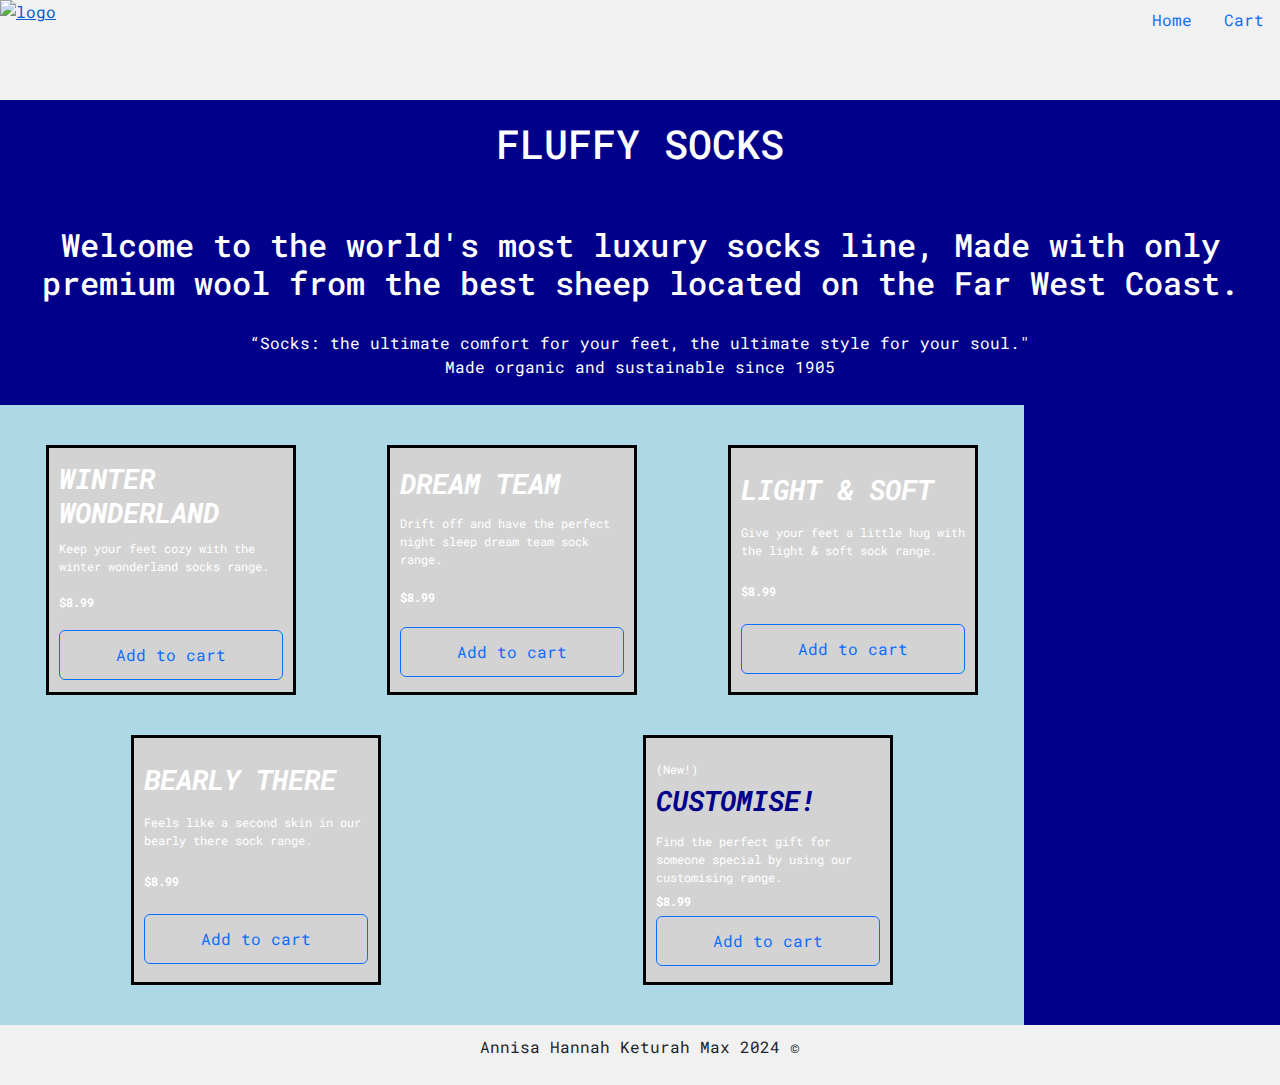
==== index.html @ d7d7be9c "Merge branch 'main' into media-query" ====
<!DOCTYPE html>
<html lang="en">

<head>
    <meta charset="UTF-8">
    <meta name="viewport" content="width=device-width, initial-scale=1.0">
    <title>HTML/CSS Project</title>
    <script src="https://cdn.tailwindcss.com"></script>
    <link rel="stylesheet" href="./resources/style.css">
    <link href="https://fonts.googleapis.com/css2?family=Roboto+Mono:ital,wght@0,100..700;1,100..700&display=swap"
        rel="stylesheet">
    <link href="https://cdn.jsdelivr.net/npm/bootstrap@5.3.3/dist/css/bootstrap.min.css" rel="stylesheet"
        integrity="sha384-QWTKZyjpPEjISv5WaRU9OFeRpok6YctnYmDr5pNlyT2bRjXh0JMhjY6hW+ALEwIH" crossorigin="anonymous">
</head>

<body>
    <header class="header-outer">
        <a href="./index.html" class="logo-box">
            <img class="logo" src="./resources/logo.png" alt="logo">
        </a>
        <nav class="nav-box">
            <ul class="nav justify-content-end">
                <li class="nav-item">
                    <a class="nav-link" href="#">Home</a>
                </li>
                <li class="nav-item">
                    <a class="nav-link" href="./cart.html">Cart</a>
                </li>
                </li>
            </ul>
        </nav>
    </header>
    <main class="min-h-[90vh]">
        <div class="heading-box">   
            <h1> FLUFFY SOCKS </h1> 
            <div class="sub-heading-box flex justify-center items-center">
                <h2>Welcome to the world's most luxury socks line, Made with only premium wool from the best sheep located on the Far West Coast.  </h2>
                <p> “Socks: the ultimate comfort for your feet, the ultimate style for your soul." <br> Made organic and sustainable since 1905 </p>
                </div
        </div>
        <div class="flex justify-center items-center  h-full mt-12"> 
            <section class="item-container w-full min-h-full md:w-3/4">  
            <div class="item item-1">
                <img>
                <h3><em><strong>WINTER WONDERLAND</strong></em></h3>
                <p class="description">Keep your feet cozy with the winter wonderland socks range.</p>
                <p class="price"><strong>$8.99</strong></p>
                <button type="button" class="btn btn-outline-primary">Add to cart</button>
            </div>
            <div class="item item-2">
                <img>
                <h3><em><strong>DREAM TEAM</strong></em></h3>
                <p class="description">Drift off and have the perfect night sleep dream team sock range.</p>
                <p class="price"><strong>$8.99</strong></p>
                <button type="button" class="btn btn-outline-primary">Add to cart</button>
            </div>
            <div class="item item-3">
                <img>
                <h3><em><strong>LIGHT & SOFT</strong></em></h3>
                <p class="description">Give your feet a little hug with the light & soft sock range.</p>
                <p class="price"><strong>$8.99</strong></p>
                <button type="button" class="btn btn-outline-primary">Add to cart</button>
            </div>
            <div class="item item-4">
                <img>
                <h3><em><strong>BEARLY THERE</strong></em></h3>
                <p class="description">Feels like a second skin in our bearly there sock range.</p>
                <p class="price"><strong>$8.99</strong></p>
                <button type="button" class="btn btn-outline-primary">Add to cart</button>
            </div>
            <div class="item item-5">
                <img>
                <p>(New!)</p>
                <h3><em><strong>CUSTOMISE!</strong></em></h3>
                <p class="description">Find the perfect gift for someone special by using our customising range.</p>
                <p class="price"><strong>$8.99</strong></p>
                <button type="button" class="btn btn-outline-primary">Add to cart</button>
            </div>
        
        </section>
        </div>  
    </main>
    <footer>
        <div class="footer-box">
            <p> Annisa Hannah Keturah Max 2024 © </p>
        </div>
    </footer>
</body>

</html>
---- resources/style.css ----
* {
    margin: 0;
    padding: 0;
    font-family: "Roboto Mono", monospace;
    box-sizing: border-box;
}


body {
   background: linear-gradient(to bottom, #5356FF, #378CE7, #67C6E3, #DFF5FF);
   font-size: 16px;
}

header {
    display: inline-flex;
    width: 100%;
    flex-wrap: nowrap;
    position: sticky;

}

.logo-box {
    width: 20%;
    display: flex;
    justify-content: flex-start;
    align-items: center;
    background-color: #f1f1f1;
}

.logo-box img {
    width: 100px;
    height: 100px;
}

.nav-box {
    width: 80%;
    display: inline-flex;
    justify-content: flex-end;
    background-color: #f1f1f1;
}
ul li a {
    list-style: inline-block;
    display: inline-flex;
    padding: 10px;=
    text-decoration: none;
    color: black;
}

/* MAIN CONTAINER WITH RELATIVE POSITIONING FOR ABSOLUTE FOOTER */ 
.main-container {
    position: relative;
    min-height: 100vh; /* ENSURES THE CONTAINER IS AT LEAST THE HEIGHT OF THE VIEWPORT */ 
}

    .logo-box {

}

nav {

}

h1 {
    padding: 20px;
    font-weight: bold;
}

h2 {
    padding: 20px;
    font-weight: bold;

}

main {
    display: flex;
    flex-wrap: wrap;
    justify-content: space-around;
    align-items: center;
    align-content: flex-start;
}

.heading-box {
    width: 100%;
    height: auto;
    background-color: darkblue;
    color: white;
    display: flex;
    flex-direction: column;
    justify-content: center;
    align-items: center;

}

.sub-heading-box {
    width: 100%;
    display: flex;
    align-content: center;
    flex-wrap: wrap;
    justify-content: center;
    align-items: center;
    padding: 10px;
    text-align: center;

}

.item-container {
    height: auto;
    width: 80%;
    background-color: lightblue;
    display: flex;
    flex-wrap: wrap;
    justify-content: space-around;
    align-items: center;
    align-content: flex-start;
    padding-top: 20px;
    padding-bottom: 20px;

}

.item {
    width: 250px;
    height: 250px;
    margin: 20px;
    padding: 10px;
    border: 3px solid black;
    background-color: lightgray;
    display: flex;
    flex-direction: column;
    justify-content: space-evenly;
}

.item p {
    text-align: left;
    font-size: 0.75em;
}

button {
    margin: 5px;
    width: 100%;
    height: 50px;
    background-color: lightblue;
    border: 3px solid black;
    color: black;
    font-size: 1em;
    cursor: pointer;
    transition: transform 200ms ease-in-out;
}

.item-5 h3 {
    color: darkblue;
}
.item-5 p {
    padding: 0;
    margin: 0;
}

button:hover {
    transform: scale(1.05);
    background-color: darkblue;
    color: white;
}

footer {
    bottom: 0; /* PLACE AT THE BOTTOM OF THE PARENT CONTAINER */
    width: 100%; /* ENSURE IT SPANS THE FULL WIDTH OF THE CONTAINER */
    text-align: center;
    background-color: #f1f1f1;
    padding: 10px; /* PADDING FOR SOME SPACING */
}


footer-box {
    display: inline-block;
}


.cart-page {
    width: 80px auto;
}

table {
    width: 100%;
    border-collapse: collapse;
}

.cart-info {
    display: flex;
    flex-wrap: wrap;

}

.cart-info img {
    width: 50px;
    height: 50px;
    object-fit: cover;
    margin-right: 10px;
}

th {
    text-align: left;
    padding: 5px;
    color: white;
    background-color: #007bff;
    font-weight: normal;
}


/* Add responsive design rules here */

/* For screens that are 768px wide or less (tablets and below) */
@media only screen and (max-width: 768px) {
    .nav-box {
        /* Change the navigation layout for smaller screens */
        flex-direction: column;
        justify-content: flex-start;
        align-items: flex-start;
    }

    .nav-item {
        /* Make the navigation items stack vertically */
        margin-bottom: 10px;
    }

    .item-container {
        /* Adjust the item container width for smaller screens */
        width: 90%;
    }

    .item {
        /* Adjust the item width for smaller screens */
        width: 150px;
    }
}

/* For screens that are 1024px wide or less (small laptops and below) */
@media only screen and (max-width: 1024px) {
    .heading-box {
        /* Adjust heading-box styling for smaller screens */
        padding: 10px;
    }

    .sub-heading-box {
        /* Adjust sub-heading-box styling for smaller screens */
        flex-direction: column;
        align-items: flex-start;
        text-align: left;
    }
}
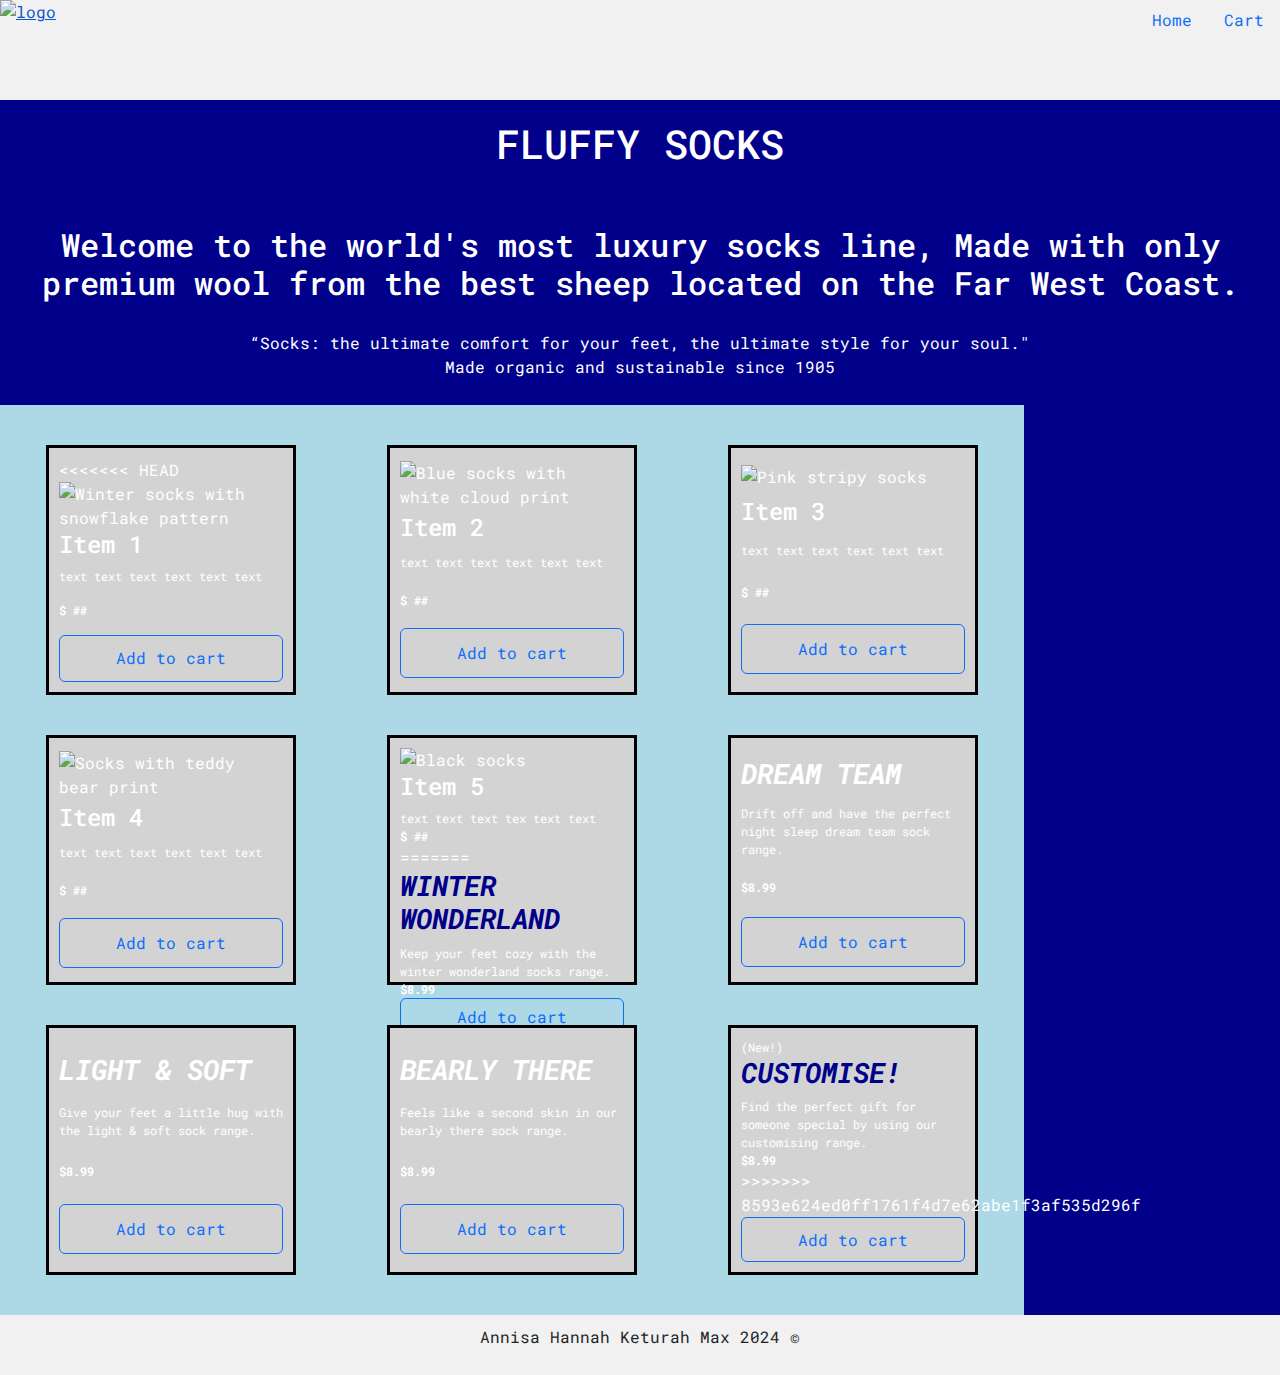
==== commit d834e6e0: "Merge branch 'main' into main" ====
--- a/index.html
+++ b/index.html
@@ -41,6 +41,40 @@
         <div class="flex justify-center items-center  h-full mt-12"> 
             <section class="item-container w-full min-h-full md:w-3/4">  
             <div class="item item-1">
+<<<<<<< HEAD
+                <img src="./resources/JAK487__96171.jpeg" alt="Winter socks with snowflake pattern">
+                <h4>Item 1</h4>
+                <p class="description">text text text text text text</p>
+                <p><strong>$ ##</strong></p>
+                <button type="button" class="btn btn-outline-primary">Add to cart</button>
+            </div>
+            <div class="item item-2">
+                <img src="./resources/image_7963c065-3cbb-45b2-accc-46bfe3590180.jpeg" alt="Blue socks with white cloud print">
+                <h4>Item 2</h4>
+                <p class="description">text text text text text text</p>
+                <p><strong>$ ##</strong></p>
+                <button type="button" class="btn btn-outline-primary">Add to cart</button>
+            </div>
+            <div class="item item-3">
+                <img src="./resources/stripe-pink.jpeg" alt="Pink stripy socks">
+                <h4>Item 3</h4>
+                <p class="description">text text text text text text</p>
+                <p><strong>$ ##</strong></p>
+                <button type="button" class="btn btn-outline-primary">Add to cart</button>
+            </div>
+            <div class="item item-4">
+                <img src="./resources/il_1080xN.3250831645_nwgo.jpg" alt="Socks with teddy bear print">
+                <h4>Item 4</h4>
+                <p class="description">text text text text text text</p>
+                <p><strong>$ ##</strong></p>
+                <button type="button" class="btn btn-outline-primary">Add to cart</button>
+            </div>
+            <div class="item item-5">
+                <img src="./resources/il_570xN.3090444204_brpc.jpeg" alt="Black socks">
+                <h4>Item 5</h4>
+                <p class="description">text text text tex text text</p>
+                <p><strong>$ ##</strong></p>
+=======
                 <img>
                 <h3><em><strong>WINTER WONDERLAND</strong></em></h3>
                 <p class="description">Keep your feet cozy with the winter wonderland socks range.</p>
@@ -74,6 +108,7 @@
                 <h3><em><strong>CUSTOMISE!</strong></em></h3>
                 <p class="description">Find the perfect gift for someone special by using our customising range.</p>
                 <p class="price"><strong>$8.99</strong></p>
+>>>>>>> 8593e624ed0ff1761f4d7e62abe1f3af535d296f
                 <button type="button" class="btn btn-outline-primary">Add to cart</button>
             </div>
         
--- a/resources/style.css
+++ b/resources/style.css
@@ -38,27 +38,25 @@
     justify-content: flex-end;
     background-color: #f1f1f1;
 }
+
 ul li a {
     list-style: inline-block;
     display: inline-flex;
-    padding: 10px;=
-    text-decoration: none;
+    padding: 10px;
+    =text-decoration: none;
     color: black;
 }
 
-/* MAIN CONTAINER WITH RELATIVE POSITIONING FOR ABSOLUTE FOOTER */ 
+/* MAIN CONTAINER WITH RELATIVE POSITIONING FOR ABSOLUTE FOOTER */
 .main-container {
     position: relative;
-    min-height: 100vh; /* ENSURES THE CONTAINER IS AT LEAST THE HEIGHT OF THE VIEWPORT */ 
-}
-
-    .logo-box {
-
-}
-
-nav {
-
-}
+    min-height: 100vh;
+    /* ENSURES THE CONTAINER IS AT LEAST THE HEIGHT OF THE VIEWPORT */
+}
+
+.logo-box {}
+
+nav {}
 
 h1 {
     padding: 20px;
@@ -161,11 +159,14 @@
 }
 
 footer {
-    bottom: 0; /* PLACE AT THE BOTTOM OF THE PARENT CONTAINER */
-    width: 100%; /* ENSURE IT SPANS THE FULL WIDTH OF THE CONTAINER */
+    bottom: 0;
+    /* PLACE AT THE BOTTOM OF THE PARENT CONTAINER */
+    width: 100%;
+    /* ENSURE IT SPANS THE FULL WIDTH OF THE CONTAINER */
     text-align: center;
     background-color: #f1f1f1;
-    padding: 10px; /* PADDING FOR SOME SPACING */
+    padding: 10px;
+    /* PADDING FOR SOME SPACING */
 }
 
 
@@ -204,6 +205,11 @@
     font-weight: normal;
 }
 
+
+@media (max-width: 768px) {
+    .item-container {
+        flex-direction: column;
+        align-items: center;
 
 /* Add responsive design rules here */
 
@@ -223,10 +229,23 @@
 
     .item-container {
         /* Adjust the item container width for smaller screens */
-        width: 90%;
     }
 
     .item {
+        width: 80%;
+        margin: 10px auto;
+        padding: 10px;
+    }
+
+    header {
+        padding: 5px;
+    }
+
+    footer {
+        padding: 5px;
+    }
+}
+
         /* Adjust the item width for smaller screens */
         width: 150px;
     }
@@ -246,5 +265,3 @@
         text-align: left;
     }
 }
-
-
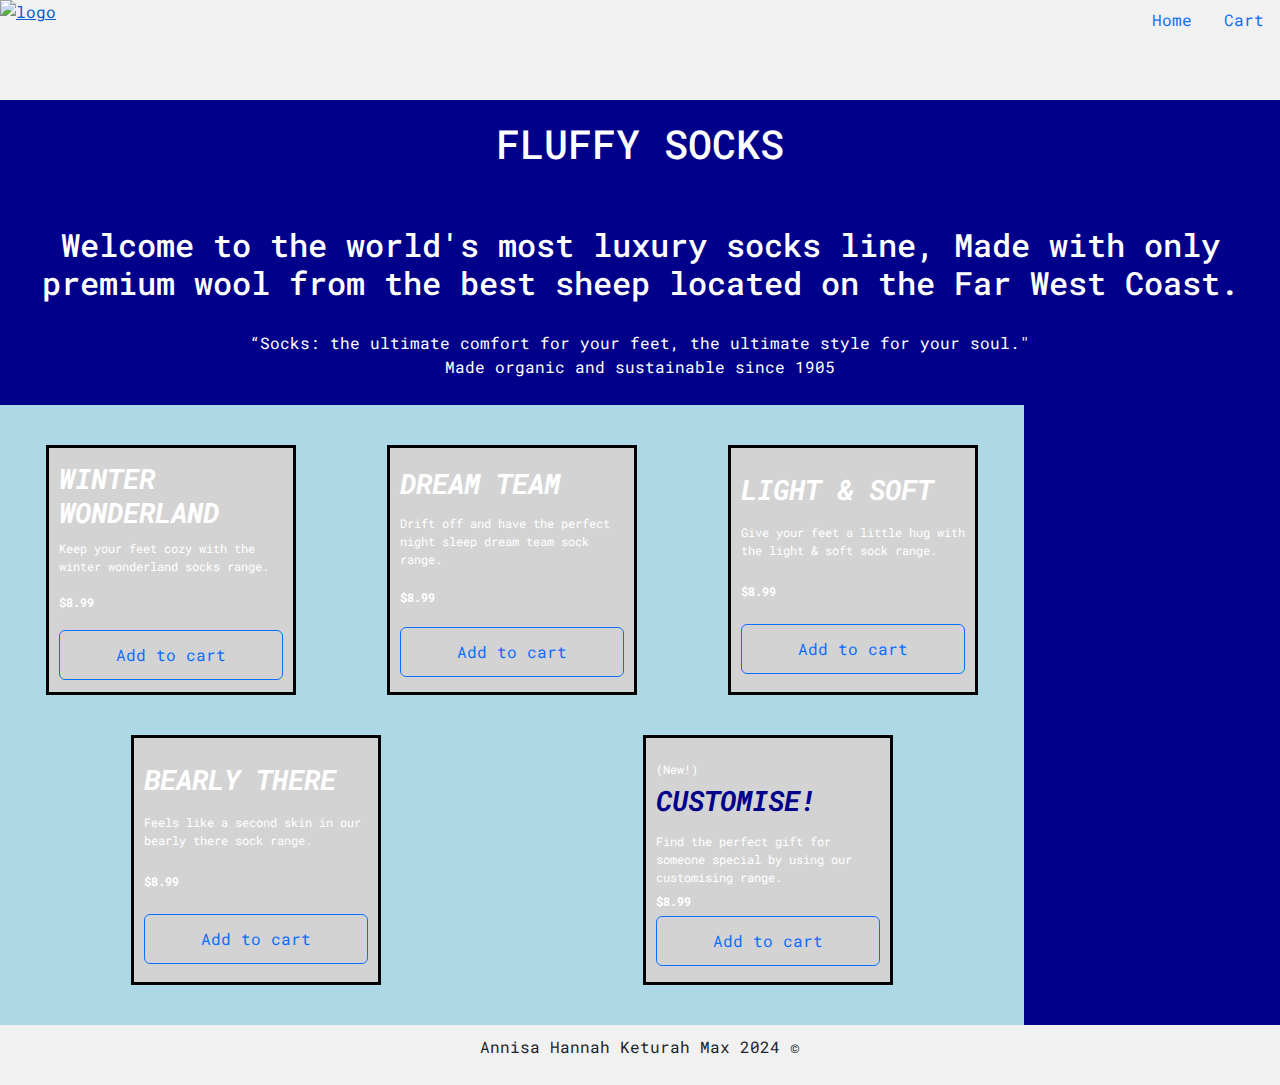
==== commit 7f2de105: "Revert "Added images"" ====
--- a/index.html
+++ b/index.html
@@ -41,40 +41,6 @@
         <div class="flex justify-center items-center  h-full mt-12"> 
             <section class="item-container w-full min-h-full md:w-3/4">  
             <div class="item item-1">
-<<<<<<< HEAD
-                <img src="./resources/JAK487__96171.jpeg" alt="Winter socks with snowflake pattern">
-                <h4>Item 1</h4>
-                <p class="description">text text text text text text</p>
-                <p><strong>$ ##</strong></p>
-                <button type="button" class="btn btn-outline-primary">Add to cart</button>
-            </div>
-            <div class="item item-2">
-                <img src="./resources/image_7963c065-3cbb-45b2-accc-46bfe3590180.jpeg" alt="Blue socks with white cloud print">
-                <h4>Item 2</h4>
-                <p class="description">text text text text text text</p>
-                <p><strong>$ ##</strong></p>
-                <button type="button" class="btn btn-outline-primary">Add to cart</button>
-            </div>
-            <div class="item item-3">
-                <img src="./resources/stripe-pink.jpeg" alt="Pink stripy socks">
-                <h4>Item 3</h4>
-                <p class="description">text text text text text text</p>
-                <p><strong>$ ##</strong></p>
-                <button type="button" class="btn btn-outline-primary">Add to cart</button>
-            </div>
-            <div class="item item-4">
-                <img src="./resources/il_1080xN.3250831645_nwgo.jpg" alt="Socks with teddy bear print">
-                <h4>Item 4</h4>
-                <p class="description">text text text text text text</p>
-                <p><strong>$ ##</strong></p>
-                <button type="button" class="btn btn-outline-primary">Add to cart</button>
-            </div>
-            <div class="item item-5">
-                <img src="./resources/il_570xN.3090444204_brpc.jpeg" alt="Black socks">
-                <h4>Item 5</h4>
-                <p class="description">text text text tex text text</p>
-                <p><strong>$ ##</strong></p>
-=======
                 <img>
                 <h3><em><strong>WINTER WONDERLAND</strong></em></h3>
                 <p class="description">Keep your feet cozy with the winter wonderland socks range.</p>
@@ -108,7 +74,6 @@
                 <h3><em><strong>CUSTOMISE!</strong></em></h3>
                 <p class="description">Find the perfect gift for someone special by using our customising range.</p>
                 <p class="price"><strong>$8.99</strong></p>
->>>>>>> 8593e624ed0ff1761f4d7e62abe1f3af535d296f
                 <button type="button" class="btn btn-outline-primary">Add to cart</button>
             </div>
         
--- a/resources/style.css
+++ b/resources/style.css
@@ -38,25 +38,27 @@
     justify-content: flex-end;
     background-color: #f1f1f1;
 }
-
 ul li a {
     list-style: inline-block;
     display: inline-flex;
-    padding: 10px;
-    =text-decoration: none;
+    padding: 10px;=
+    text-decoration: none;
     color: black;
 }
 
-/* MAIN CONTAINER WITH RELATIVE POSITIONING FOR ABSOLUTE FOOTER */
+/* MAIN CONTAINER WITH RELATIVE POSITIONING FOR ABSOLUTE FOOTER */ 
 .main-container {
     position: relative;
-    min-height: 100vh;
-    /* ENSURES THE CONTAINER IS AT LEAST THE HEIGHT OF THE VIEWPORT */
-}
-
-.logo-box {}
-
-nav {}
+    min-height: 100vh; /* ENSURES THE CONTAINER IS AT LEAST THE HEIGHT OF THE VIEWPORT */ 
+}
+
+    .logo-box {
+
+}
+
+nav {
+
+}
 
 h1 {
     padding: 20px;
@@ -159,14 +161,11 @@
 }
 
 footer {
-    bottom: 0;
-    /* PLACE AT THE BOTTOM OF THE PARENT CONTAINER */
-    width: 100%;
-    /* ENSURE IT SPANS THE FULL WIDTH OF THE CONTAINER */
+    bottom: 0; /* PLACE AT THE BOTTOM OF THE PARENT CONTAINER */
+    width: 100%; /* ENSURE IT SPANS THE FULL WIDTH OF THE CONTAINER */
     text-align: center;
     background-color: #f1f1f1;
-    padding: 10px;
-    /* PADDING FOR SOME SPACING */
+    padding: 10px; /* PADDING FOR SOME SPACING */
 }
 
 
@@ -205,11 +204,6 @@
     font-weight: normal;
 }
 
-
-@media (max-width: 768px) {
-    .item-container {
-        flex-direction: column;
-        align-items: center;
 
 /* Add responsive design rules here */
 
@@ -229,23 +223,10 @@
 
     .item-container {
         /* Adjust the item container width for smaller screens */
+        width: 90%;
     }
 
     .item {
-        width: 80%;
-        margin: 10px auto;
-        padding: 10px;
-    }
-
-    header {
-        padding: 5px;
-    }
-
-    footer {
-        padding: 5px;
-    }
-}
-
         /* Adjust the item width for smaller screens */
         width: 150px;
     }
@@ -265,3 +246,5 @@
         text-align: left;
     }
 }
+
+
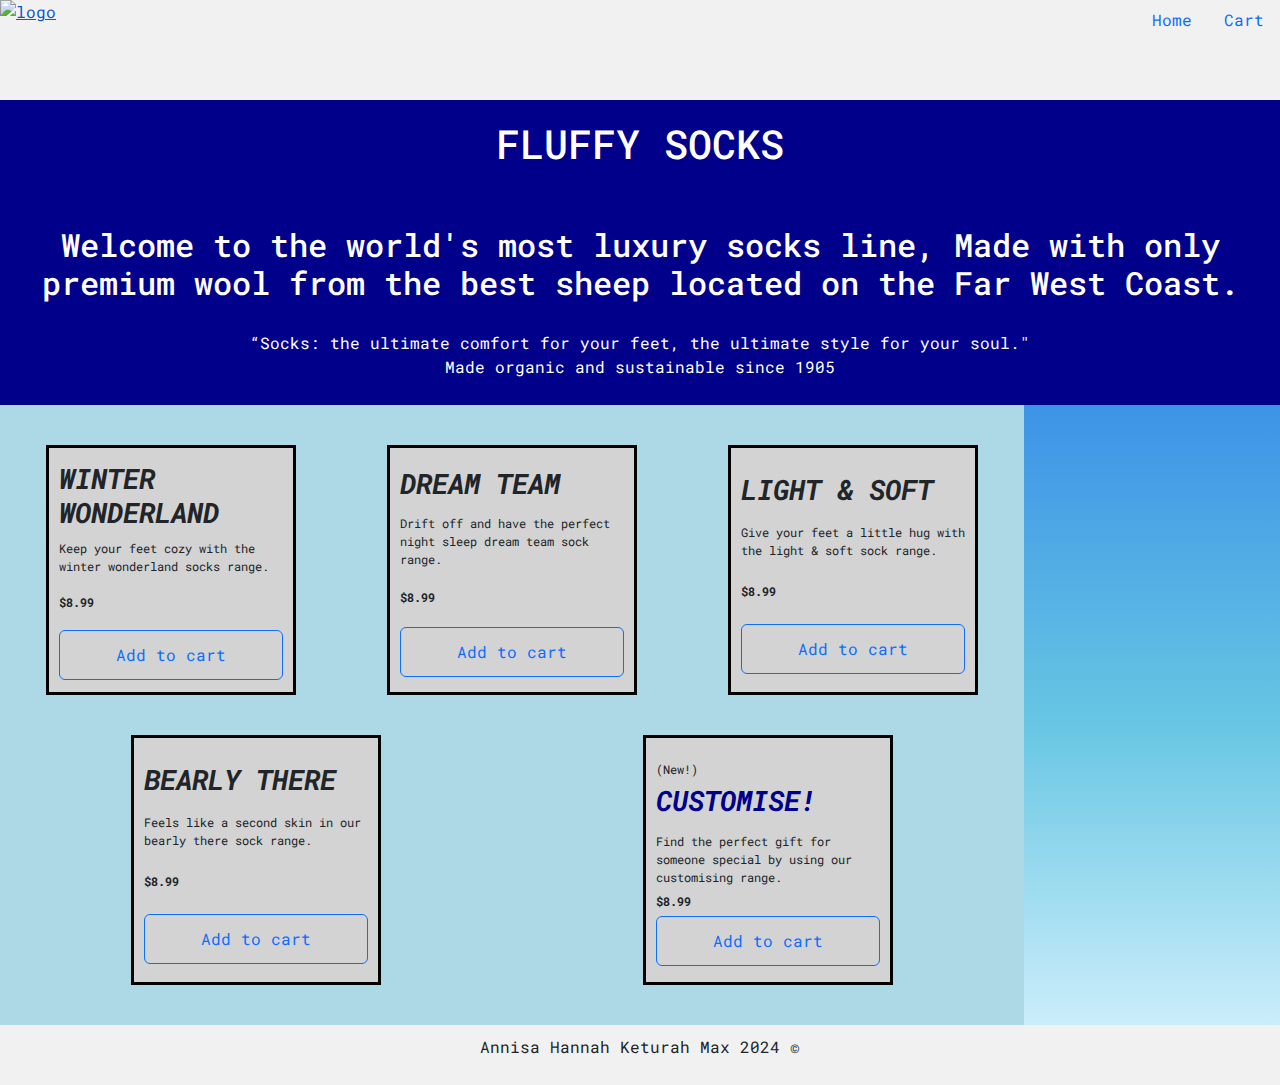
==== commit d54a6782: "Revert "Media query"" ====
--- a/index.html
+++ b/index.html
@@ -1,34 +1,31 @@
 <!DOCTYPE html>
-<html lang="en">
-
+<html lang="en">    
 <head>
     <meta charset="UTF-8">
     <meta name="viewport" content="width=device-width, initial-scale=1.0">
     <title>HTML/CSS Project</title>
     <script src="https://cdn.tailwindcss.com"></script>
     <link rel="stylesheet" href="./resources/style.css">
-    <link href="https://fonts.googleapis.com/css2?family=Roboto+Mono:ital,wght@0,100..700;1,100..700&display=swap"
-        rel="stylesheet">
-    <link href="https://cdn.jsdelivr.net/npm/bootstrap@5.3.3/dist/css/bootstrap.min.css" rel="stylesheet"
-        integrity="sha384-QWTKZyjpPEjISv5WaRU9OFeRpok6YctnYmDr5pNlyT2bRjXh0JMhjY6hW+ALEwIH" crossorigin="anonymous">
+    <link href="https://fonts.googleapis.com/css2?family=Roboto+Mono:ital,wght@0,100..700;1,100..700&display=swap" rel="stylesheet">
+    <link href="https://cdn.jsdelivr.net/npm/bootstrap@5.3.3/dist/css/bootstrap.min.css" rel="stylesheet" integrity="sha384-QWTKZyjpPEjISv5WaRU9OFeRpok6YctnYmDr5pNlyT2bRjXh0JMhjY6hW+ALEwIH" crossorigin="anonymous">
 </head>
-
+ 
 <body>
     <header class="header-outer">
         <a href="./index.html" class="logo-box">
-            <img class="logo" src="./resources/logo.png" alt="logo">
+                <img class="logo" src="./resources/logo.png" alt="logo">
         </a>
-        <nav class="nav-box">
-            <ul class="nav justify-content-end">
-                <li class="nav-item">
-                    <a class="nav-link" href="#">Home</a>
-                </li>
-                <li class="nav-item">
-                    <a class="nav-link" href="./cart.html">Cart</a>
-                </li>
-                </li>
-            </ul>
-        </nav>
+            <nav class="nav-box">   
+                <ul class="nav justify-content-end">
+                    <li class="nav-item">
+                        <a class="nav-link" href="#">Home</a>
+                    </li>
+                    <li class="nav-item">
+                        <a class="nav-link" href="./cart.html">Cart</a>
+                    </li>
+                    </li>
+                </ul>
+            </nav>
     </header>
     <main class="min-h-[90vh]">
         <div class="heading-box">   
@@ -36,7 +33,7 @@
             <div class="sub-heading-box flex justify-center items-center">
                 <h2>Welcome to the world's most luxury socks line, Made with only premium wool from the best sheep located on the Far West Coast.  </h2>
                 <p> “Socks: the ultimate comfort for your feet, the ultimate style for your soul." <br> Made organic and sustainable since 1905 </p>
-                </div
+                </div>
         </div>
         <div class="flex justify-center items-center  h-full mt-12"> 
             <section class="item-container w-full min-h-full md:w-3/4">  
@@ -80,11 +77,11 @@
         </section>
         </div>  
     </main>
-    <footer>
-        <div class="footer-box">
-            <p> Annisa Hannah Keturah Max 2024 © </p>
-        </div>
-    </footer>
+<footer>
+    <div class="footer-box">
+        <p> Annisa Hannah Keturah Max 2024 © </p>
+    </div>
+</footer>
 </body>
 
 </html>--- a/resources/style.css
+++ b/resources/style.css
@@ -204,47 +204,3 @@
     font-weight: normal;
 }
 
-
-/* Add responsive design rules here */
-
-/* For screens that are 768px wide or less (tablets and below) */
-@media only screen and (max-width: 768px) {
-    .nav-box {
-        /* Change the navigation layout for smaller screens */
-        flex-direction: column;
-        justify-content: flex-start;
-        align-items: flex-start;
-    }
-
-    .nav-item {
-        /* Make the navigation items stack vertically */
-        margin-bottom: 10px;
-    }
-
-    .item-container {
-        /* Adjust the item container width for smaller screens */
-        width: 90%;
-    }
-
-    .item {
-        /* Adjust the item width for smaller screens */
-        width: 150px;
-    }
-}
-
-/* For screens that are 1024px wide or less (small laptops and below) */
-@media only screen and (max-width: 1024px) {
-    .heading-box {
-        /* Adjust heading-box styling for smaller screens */
-        padding: 10px;
-    }
-
-    .sub-heading-box {
-        /* Adjust sub-heading-box styling for smaller screens */
-        flex-direction: column;
-        align-items: flex-start;
-        text-align: left;
-    }
-}
-
-
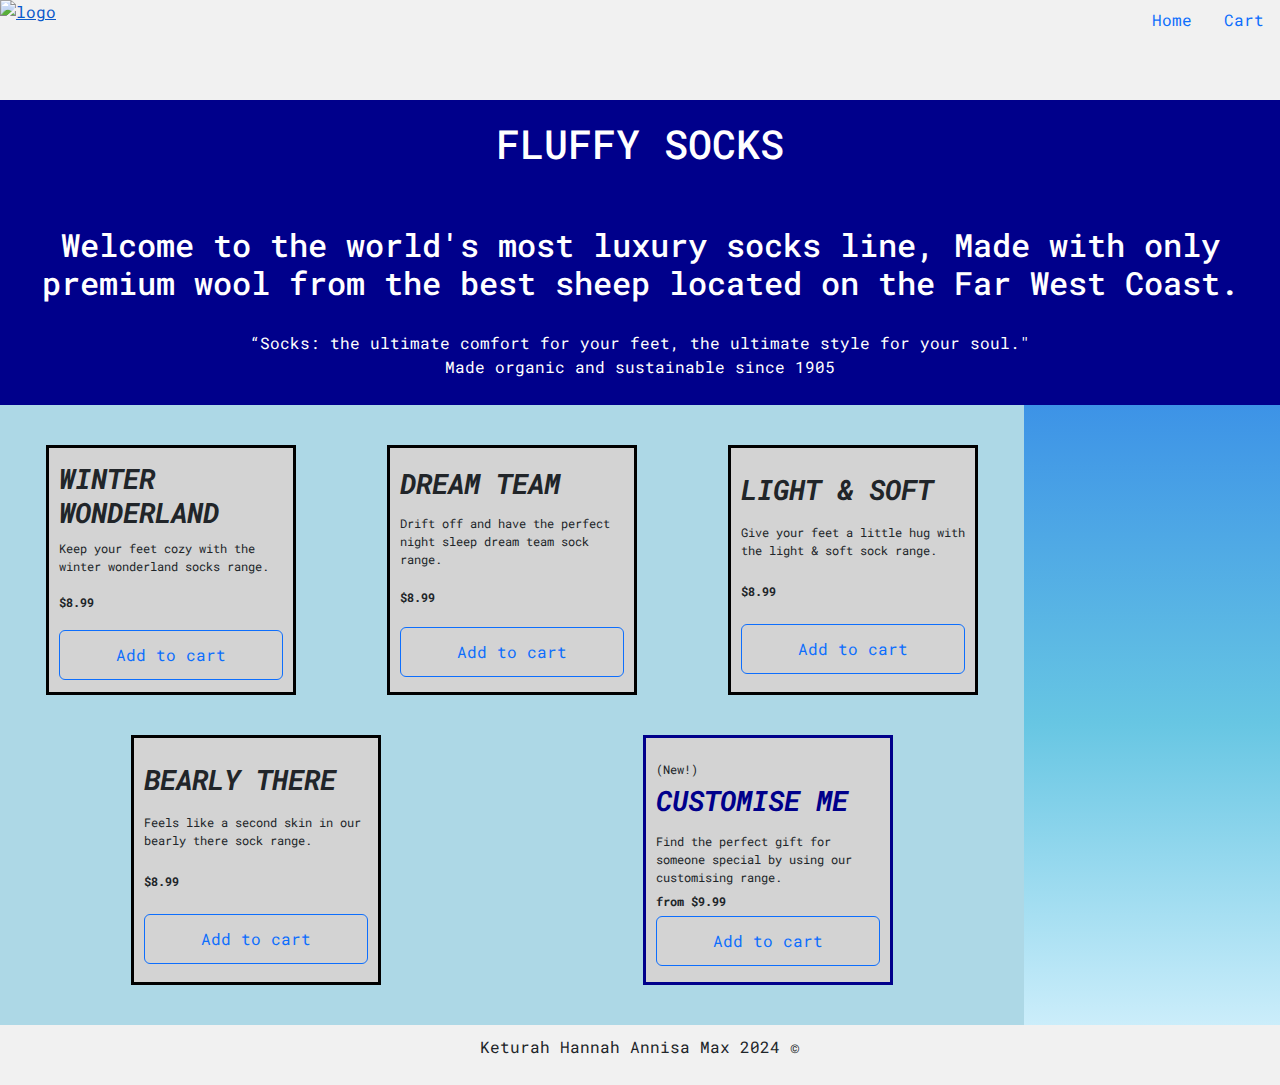
==== commit 157b840c: "updated cart" ====
--- a/index.html
+++ b/index.html
@@ -41,21 +41,21 @@
                 <img>
                 <h3><em><strong>WINTER WONDERLAND</strong></em></h3>
                 <p class="description">Keep your feet cozy with the winter wonderland socks range.</p>
-                <p class="price"><strong>$8.99</strong></p>
+                <p><strong>$8.99</strong></p>
                 <button type="button" class="btn btn-outline-primary">Add to cart</button>
             </div>
             <div class="item item-2">
                 <img>
                 <h3><em><strong>DREAM TEAM</strong></em></h3>
                 <p class="description">Drift off and have the perfect night sleep dream team sock range.</p>
-                <p class="price"><strong>$8.99</strong></p>
+                <p><strong>$8.99</strong></p>
                 <button type="button" class="btn btn-outline-primary">Add to cart</button>
             </div>
             <div class="item item-3">
                 <img>
                 <h3><em><strong>LIGHT & SOFT</strong></em></h3>
                 <p class="description">Give your feet a little hug with the light & soft sock range.</p>
-                <p class="price"><strong>$8.99</strong></p>
+                <p><strong>$8.99</strong></p>
                 <button type="button" class="btn btn-outline-primary">Add to cart</button>
             </div>
             <div class="item item-4">
@@ -68,9 +68,9 @@
             <div class="item item-5">
                 <img>
                 <p>(New!)</p>
-                <h3><em><strong>CUSTOMISE!</strong></em></h3>
+                <h3><em><strong>CUSTOMISE ME</strong></em></h3>
                 <p class="description">Find the perfect gift for someone special by using our customising range.</p>
-                <p class="price"><strong>$8.99</strong></p>
+                <p class="price"><strong>from $9.99</strong></p>
                 <button type="button" class="btn btn-outline-primary">Add to cart</button>
             </div>
         
@@ -79,7 +79,7 @@
     </main>
 <footer>
     <div class="footer-box">
-        <p> Annisa Hannah Keturah Max 2024 © </p>
+        <p> Keturah Hannah Annisa Max 2024 © </p>
     </div>
 </footer>
 </body>
--- a/resources/style.css
+++ b/resources/style.css
@@ -52,13 +52,6 @@
     min-height: 100vh; /* ENSURES THE CONTAINER IS AT LEAST THE HEIGHT OF THE VIEWPORT */ 
 }
 
-    .logo-box {
-
-}
-
-nav {
-
-}
 
 h1 {
     padding: 20px;
@@ -146,6 +139,10 @@
     transition: transform 200ms ease-in-out;
 }
 
+.item-5 {
+    border: 3px solid darkblue;
+}
+
 .item-5 h3 {
     color: darkblue;
 }
@@ -173,14 +170,24 @@
     display: inline-block;
 }
 
-
 .cart-page {
-    width: 80px auto;
+    width: 100%;    
+
+}
+
+.cart-container: {
+    display: flex;
+    flex-wrap: wrap;
+    justify-content: space-around;
+    align-items: center;
+    align-content: flex-start;
+    padding-top: 20px;
+    padding-bottom: 20px;
 }
 
 table {
-    width: 100%;
-    border-collapse: collapse;
+    width: 300px;
+
 }
 
 .cart-info {
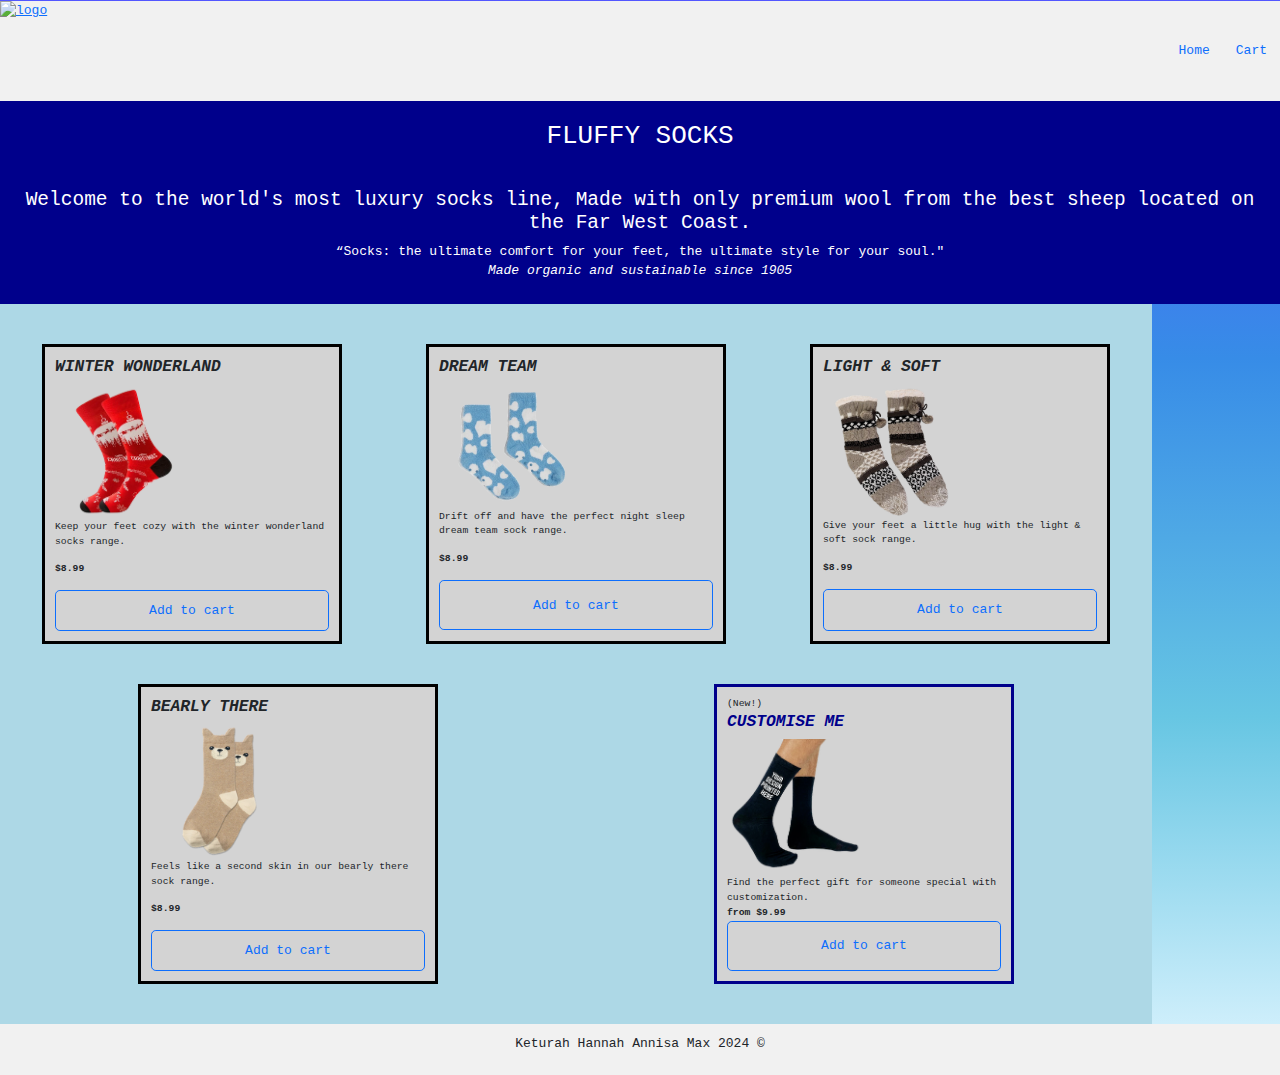
==== commit 9189bb58: "fixed images" ====
--- a/index.html
+++ b/index.html
@@ -6,7 +6,6 @@
     <title>HTML/CSS Project</title>
     <script src="https://cdn.tailwindcss.com"></script>
     <link rel="stylesheet" href="./resources/style.css">
-    <link href="https://fonts.googleapis.com/css2?family=Roboto+Mono:ital,wght@0,100..700;1,100..700&display=swap" rel="stylesheet">
     <link href="https://cdn.jsdelivr.net/npm/bootstrap@5.3.3/dist/css/bootstrap.min.css" rel="stylesheet" integrity="sha384-QWTKZyjpPEjISv5WaRU9OFeRpok6YctnYmDr5pNlyT2bRjXh0JMhjY6hW+ALEwIH" crossorigin="anonymous">
 </head>
  
@@ -16,7 +15,7 @@
                 <img class="logo" src="./resources/logo.png" alt="logo">
         </a>
             <nav class="nav-box">   
-                <ul class="nav justify-content-end">
+                <ul class="nav justify-content-end align-items-center">
                     <li class="nav-item">
                         <a class="nav-link" href="#">Home</a>
                     </li>
@@ -29,47 +28,47 @@
     </header>
     <main class="min-h-[90vh]">
         <div class="heading-box">   
-            <h1> FLUFFY SOCKS </h1> 
+            <h2> FLUFFY SOCKS </h2> 
             <div class="sub-heading-box flex justify-center items-center">
-                <h2>Welcome to the world's most luxury socks line, Made with only premium wool from the best sheep located on the Far West Coast.  </h2>
-                <p> “Socks: the ultimate comfort for your feet, the ultimate style for your soul." <br> Made organic and sustainable since 1905 </p>
+                <h4>Welcome to the world's most luxury socks line, Made with only premium wool from the best sheep located on the Far West Coast.  </h4>
+                <p> “Socks: the ultimate comfort for your feet, the ultimate style for your soul." <br> <em> Made organic and sustainable since 1905 </em> </p>
                 </div>
         </div>
         <div class="flex justify-center items-center  h-full mt-12"> 
             <section class="item-container w-full min-h-full md:w-3/4">  
             <div class="item item-1">
-                <img>
-                <h3><em><strong>WINTER WONDERLAND</strong></em></h3>
+                <h5><em><strong>WINTER WONDERLAND</strong></em></h5>
+                <img src="./resources/winter-socks.png" alt="winter socks">
                 <p class="description">Keep your feet cozy with the winter wonderland socks range.</p>
                 <p><strong>$8.99</strong></p>
                 <button type="button" class="btn btn-outline-primary">Add to cart</button>
             </div>
             <div class="item item-2">
-                <img>
-                <h3><em><strong>DREAM TEAM</strong></em></h3>
+                <h5><em><strong>DREAM TEAM</strong></em></h5>
+                <img src="./resources/dream.png" alt="dream socks">
                 <p class="description">Drift off and have the perfect night sleep dream team sock range.</p>
                 <p><strong>$8.99</strong></p>
                 <button type="button" class="btn btn-outline-primary">Add to cart</button>
             </div>
             <div class="item item-3">
-                <img>
-                <h3><em><strong>LIGHT & SOFT</strong></em></h3>
+                <h5><em><strong>LIGHT & SOFT</strong></em></h5>
+                <img src="./resources/light-soft.png" alt="soft socks">
                 <p class="description">Give your feet a little hug with the light & soft sock range.</p>
                 <p><strong>$8.99</strong></p>
                 <button type="button" class="btn btn-outline-primary">Add to cart</button>
             </div>
             <div class="item item-4">
-                <img>
-                <h3><em><strong>BEARLY THERE</strong></em></h3>
+                <h5><em><strong>BEARLY THERE</strong></em></h5>
+                <img src="./resources/bearly-there.png" alt="bear socks">
                 <p class="description">Feels like a second skin in our bearly there sock range.</p>
                 <p class="price"><strong>$8.99</strong></p>
                 <button type="button" class="btn btn-outline-primary">Add to cart</button>
             </div>
             <div class="item item-5">
-                <img>
                 <p>(New!)</p>
-                <h3><em><strong>CUSTOMISE ME</strong></em></h3>
-                <p class="description">Find the perfect gift for someone special by using our customising range.</p>
+                <h5><em><strong>CUSTOMISE ME</strong></em></h5>
+                <img src="./resources/customise.png" alt="customise socks">
+                <p class="description">Find the perfect gift for someone special with customization.</p>
                 <p class="price"><strong>from $9.99</strong></p>
                 <button type="button" class="btn btn-outline-primary">Add to cart</button>
             </div>
--- a/resources/style.css
+++ b/resources/style.css
@@ -1,14 +1,13 @@
 * {
     margin: 0;
     padding: 0;
-    font-family: "Roboto Mono", monospace;
+    font-family: monospace;
     box-sizing: border-box;
 }
 
 
 body {
    background: linear-gradient(to bottom, #5356FF, #378CE7, #67C6E3, #DFF5FF);
-   font-size: 16px;
 }
 
 header {
@@ -16,7 +15,6 @@
     width: 100%;
     flex-wrap: nowrap;
     position: sticky;
-
 }
 
 .logo-box {
@@ -98,7 +96,7 @@
 
 .item-container {
     height: auto;
-    width: 80%;
+    width: 90%;
     background-color: lightblue;
     display: flex;
     flex-wrap: wrap;
@@ -111,8 +109,8 @@
 }
 
 .item {
-    width: 250px;
-    height: 250px;
+    width: 300px;
+    height: 300px;
     margin: 20px;
     padding: 10px;
     border: 3px solid black;
@@ -120,6 +118,14 @@
     display: flex;
     flex-direction: column;
     justify-content: space-evenly;
+    object-fit: contain;
+}
+
+.item img {
+    width: 50%;
+    height: auto%;
+    max-width: 100%;
+    max-height: 100%;
 }
 
 .item p {
@@ -143,12 +149,16 @@
     border: 3px solid darkblue;
 }
 
-.item-5 h3 {
+.item-5 h5 {
     color: darkblue;
 }
 .item-5 p {
     padding: 0;
     margin: 0;
+}
+
+.item-1 img {
+    object-fit: cover;
 }
 
 button:hover {
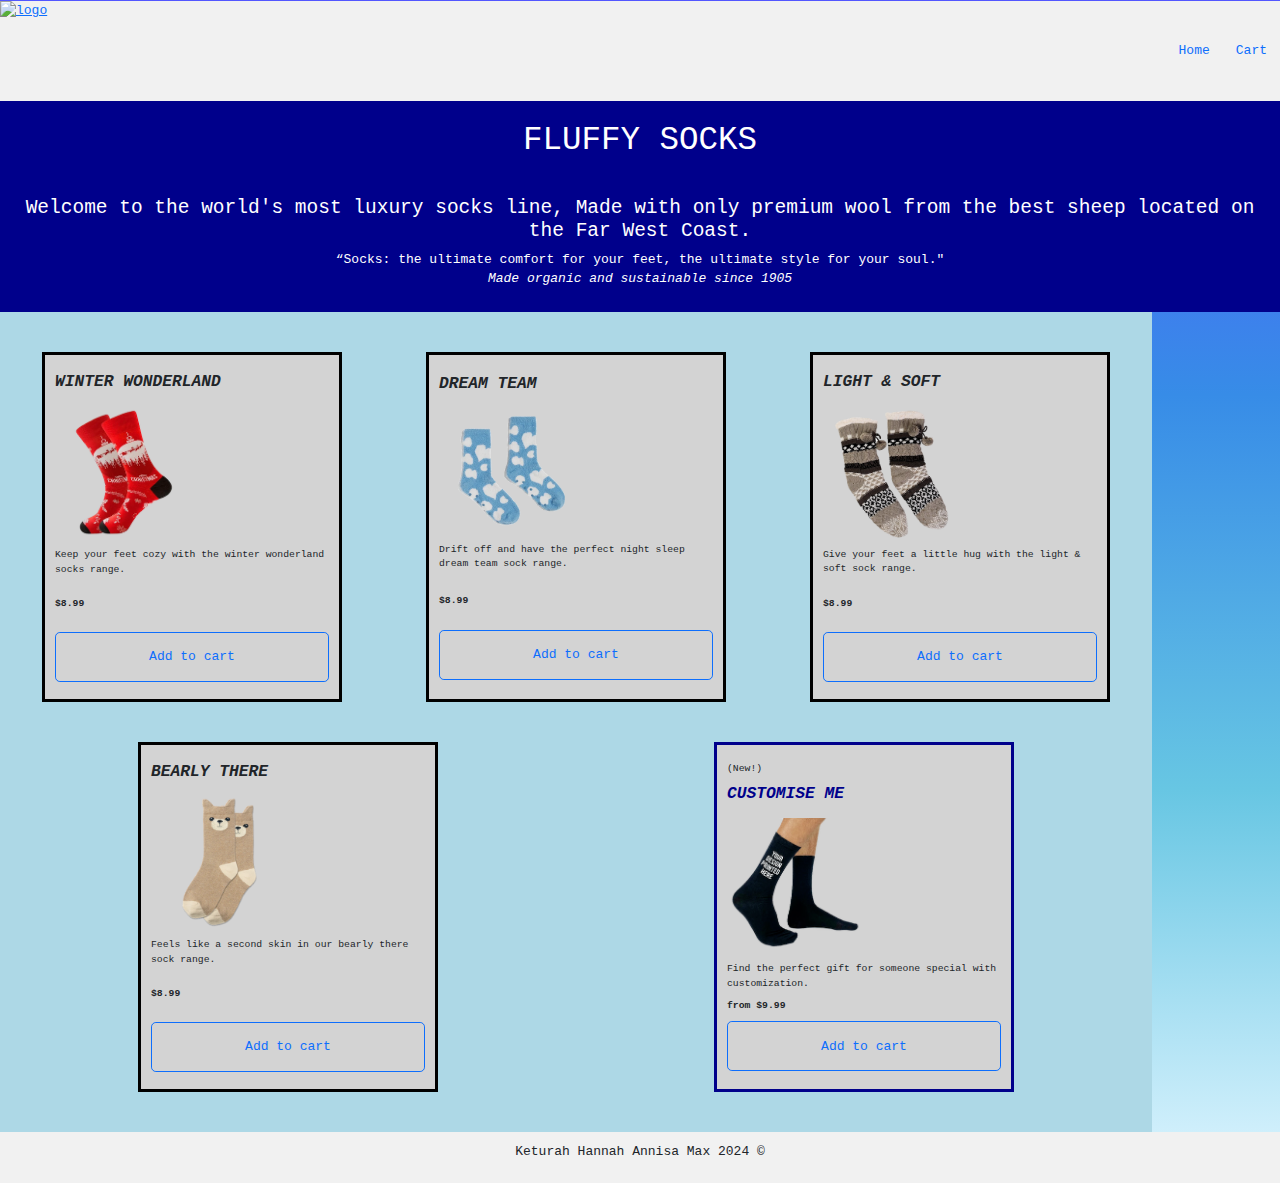
==== commit 6b2439d4: "final touches" ====
--- a/index.html
+++ b/index.html
@@ -28,9 +28,10 @@
     </header>
     <main class="min-h-[90vh]">
         <div class="heading-box">   
-            <h2> FLUFFY SOCKS </h2> 
+            <h1> FLUFFY SOCKS </h1> 
             <div class="sub-heading-box flex justify-center items-center">
                 <h4>Welcome to the world's most luxury socks line, Made with only premium wool from the best sheep located on the Far West Coast.  </h4>
+                <br>
                 <p> “Socks: the ultimate comfort for your feet, the ultimate style for your soul." <br> <em> Made organic and sustainable since 1905 </em> </p>
                 </div>
         </div>
--- a/resources/style.css
+++ b/resources/style.css
@@ -8,13 +8,14 @@
 
 body {
    background: linear-gradient(to bottom, #5356FF, #378CE7, #67C6E3, #DFF5FF);
+   font-size: 16px;
 }
 
 header {
     display: inline-flex;
     width: 100%;
     flex-wrap: nowrap;
-    position: sticky;
+
 }
 
 .logo-box {
@@ -44,16 +45,25 @@
     color: black;
 }
 
+.nav-box li a {
+    cursor: pointer;
+    transition: all 0.3s ease 0s;
+}
+
+.nav-box li a:hover {
+    color: darkblue;
+}
+
 /* MAIN CONTAINER WITH RELATIVE POSITIONING FOR ABSOLUTE FOOTER */ 
 .main-container {
     position: relative;
     min-height: 100vh; /* ENSURES THE CONTAINER IS AT LEAST THE HEIGHT OF THE VIEWPORT */ 
 }
 
-
 h1 {
     padding: 20px;
     font-weight: bold;
+    font-size: 3rem;
 }
 
 h2 {
@@ -63,6 +73,7 @@
 }
 
 main {
+
     display: flex;
     flex-wrap: wrap;
     justify-content: space-around;
@@ -110,7 +121,7 @@
 
 .item {
     width: 300px;
-    height: 300px;
+    height: 350px;
     margin: 20px;
     padding: 10px;
     border: 3px solid black;
@@ -145,27 +156,29 @@
     transition: transform 200ms ease-in-out;
 }
 
-.item-5 {
-    border: 3px solid darkblue;
-}
-
-.item-5 h5 {
-    color: darkblue;
-}
-.item-5 p {
-    padding: 0;
-    margin: 0;
-}
-
-.item-1 img {
-    object-fit: cover;
-}
-
 button:hover {
     transform: scale(1.05);
     background-color: darkblue;
     color: white;
 }
+
+.item-5 {
+    border: 3px solid darkblue;
+}
+
+.item-5 h5 {
+    color: darkblue;
+}
+.item-5 p {
+    padding: 0;
+    margin: 0;
+}
+
+.item-1 img {
+    object-fit: cover;
+}
+
+
 
 footer {
     bottom: 0; /* PLACE AT THE BOTTOM OF THE PARENT CONTAINER */
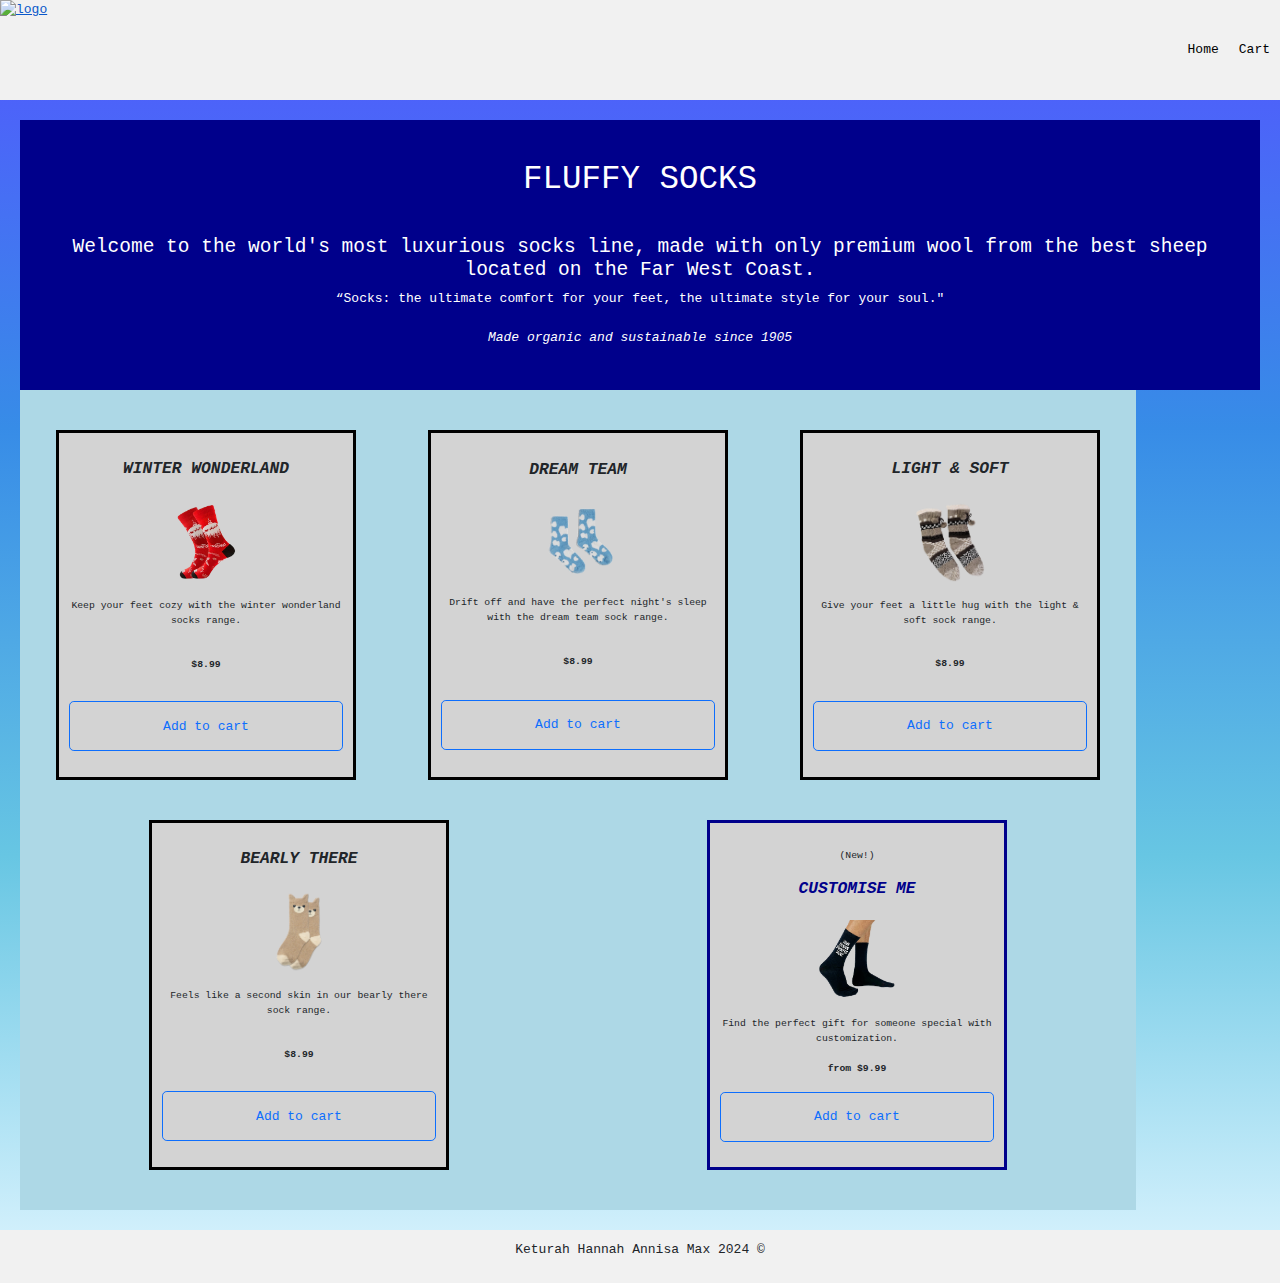
==== commit 5004b817: "Optimized code" ====
--- a/index.html
+++ b/index.html
@@ -8,80 +8,77 @@
     <link rel="stylesheet" href="./resources/style.css">
     <link href="https://cdn.jsdelivr.net/npm/bootstrap@5.3.3/dist/css/bootstrap.min.css" rel="stylesheet" integrity="sha384-QWTKZyjpPEjISv5WaRU9OFeRpok6YctnYmDr5pNlyT2bRjXh0JMhjY6hW+ALEwIH" crossorigin="anonymous">
 </head>
- 
 <body>
     <header class="header-outer">
         <a href="./index.html" class="logo-box">
-                <img class="logo" src="./resources/logo.png" alt="logo">
+            <img class="logo" src="./resources/logo.png" alt="logo">
         </a>
-            <nav class="nav-box">   
-                <ul class="nav justify-content-end align-items-center">
-                    <li class="nav-item">
-                        <a class="nav-link" href="#">Home</a>
-                    </li>
-                    <li class="nav-item">
-                        <a class="nav-link" href="./cart.html">Cart</a>
-                    </li>
-                    </li>
-                </ul>
-            </nav>
+        <nav class="nav-box">   
+            <ul class="nav justify-content-end align-items-center">
+                <li class="nav-item">
+                    <a class="nav-link" href="#">Home</a>
+                </li>
+                <li class="nav-item">
+                    <a class="nav-link" href="./cart.html">Cart</a>
+                </li>
+            </ul>
+        </nav>
     </header>
     <main class="min-h-[90vh]">
         <div class="heading-box">   
-            <h1> FLUFFY SOCKS </h1> 
+            <h1 class="text-5xl font-bold">FLUFFY SOCKS</h1> 
             <div class="sub-heading-box flex justify-center items-center">
-                <h4>Welcome to the world's most luxury socks line, Made with only premium wool from the best sheep located on the Far West Coast.  </h4>
-                <br>
-                <p> “Socks: the ultimate comfort for your feet, the ultimate style for your soul." <br> <em> Made organic and sustainable since 1905 </em> </p>
+                <h4>Welcome to the world's most luxurious socks line, made with only premium wool from the best sheep located on the Far West Coast.</h4>
+                <br><br>
+                <p>“Socks: the ultimate comfort for your feet, the ultimate style for your soul."
+                    <br><br><em>Made organic and sustainable since 1905</em></p>
+            </div>
+        </div>
+        <div class="flex justify-center items-center h-full mt-12"> 
+            <section class="item-container w-full min-h-full md:w-3/4">  
+                <div class="item item-1">
+                    <h5><em><strong>WINTER WONDERLAND</strong></em></h5>
+                    <img src="./resources/winter-socks.png" alt="winter socks">
+                    <p class="description">Keep your feet cozy with the winter wonderland socks range.</p>
+                    <p><strong>$8.99</strong></p>
+                    <button type="button" class="btn btn-outline-primary">Add to cart</button>
                 </div>
-        </div>
-        <div class="flex justify-center items-center  h-full mt-12"> 
-            <section class="item-container w-full min-h-full md:w-3/4">  
-            <div class="item item-1">
-                <h5><em><strong>WINTER WONDERLAND</strong></em></h5>
-                <img src="./resources/winter-socks.png" alt="winter socks">
-                <p class="description">Keep your feet cozy with the winter wonderland socks range.</p>
-                <p><strong>$8.99</strong></p>
-                <button type="button" class="btn btn-outline-primary">Add to cart</button>
-            </div>
-            <div class="item item-2">
-                <h5><em><strong>DREAM TEAM</strong></em></h5>
-                <img src="./resources/dream.png" alt="dream socks">
-                <p class="description">Drift off and have the perfect night sleep dream team sock range.</p>
-                <p><strong>$8.99</strong></p>
-                <button type="button" class="btn btn-outline-primary">Add to cart</button>
-            </div>
-            <div class="item item-3">
-                <h5><em><strong>LIGHT & SOFT</strong></em></h5>
-                <img src="./resources/light-soft.png" alt="soft socks">
-                <p class="description">Give your feet a little hug with the light & soft sock range.</p>
-                <p><strong>$8.99</strong></p>
-                <button type="button" class="btn btn-outline-primary">Add to cart</button>
-            </div>
-            <div class="item item-4">
-                <h5><em><strong>BEARLY THERE</strong></em></h5>
-                <img src="./resources/bearly-there.png" alt="bear socks">
-                <p class="description">Feels like a second skin in our bearly there sock range.</p>
-                <p class="price"><strong>$8.99</strong></p>
-                <button type="button" class="btn btn-outline-primary">Add to cart</button>
-            </div>
-            <div class="item item-5">
-                <p>(New!)</p>
-                <h5><em><strong>CUSTOMISE ME</strong></em></h5>
-                <img src="./resources/customise.png" alt="customise socks">
-                <p class="description">Find the perfect gift for someone special with customization.</p>
-                <p class="price"><strong>from $9.99</strong></p>
-                <button type="button" class="btn btn-outline-primary">Add to cart</button>
-            </div>
-        
-        </section>
+                <div class="item item-2">
+                    <h5><em><strong>DREAM TEAM</strong></em></h5>
+                    <img src="./resources/dream.png" alt="dream socks">
+                    <p class="description">Drift off and have the perfect night's sleep with the dream team sock range.</p>
+                    <p><strong>$8.99</strong></p>
+                    <button type="button" class="btn btn-outline-primary">Add to cart</button>
+                </div>
+                <div class="item item-3">
+                    <h5><em><strong>LIGHT & SOFT</strong></em></h5>
+                    <img src="./resources/light-soft.png" alt="soft socks">
+                    <p class="description">Give your feet a little hug with the light & soft sock range.</p>
+                    <p><strong>$8.99</strong></p>
+                    <button type="button" class="btn btn-outline-primary">Add to cart</button>
+                </div>
+                <div class="item item-4">
+                    <h5><em><strong>BEARLY THERE</strong></em></h5>
+                    <img src="./resources/bearly-there.png" alt="bear socks">
+                    <p class="description">Feels like a second skin in our bearly there sock range.</p>
+                    <p class="price"><strong>$8.99</strong></p>
+                    <button type="button" class="btn btn-outline-primary">Add to cart</button>
+                </div>
+                <div class="item item-5">
+                    <p>(New!)</p>
+                    <h5><em><strong>CUSTOMISE ME</strong></em></h5>
+                    <img src="./resources/customise.png" alt="customise socks">
+                    <p class="description">Find the perfect gift for someone special with customization.</p>
+                    <p class="price"><strong>from $9.99</strong></p>
+                    <button type="button" class="btn btn-outline-primary">Add to cart</button>
+                </div>
+            </section>
         </div>  
     </main>
-<footer>
-    <div class="footer-box">
-        <p> Keturah Hannah Annisa Max 2024 © </p>
-    </div>
-</footer>
+    <footer>
+        <div class="footer-box">
+            <p>Keturah Hannah Annisa Max 2024 ©</p>
+        </div>
+    </footer>
 </body>
-
-</html>+</html>
--- a/resources/style.css
+++ b/resources/style.css
@@ -1,3 +1,4 @@
+/* General Reset */
 * {
     margin: 0;
     padding: 0;
@@ -5,17 +6,20 @@
     box-sizing: border-box;
 }
 
-
+/* Body Styles */
 body {
-   background: linear-gradient(to bottom, #5356FF, #378CE7, #67C6E3, #DFF5FF);
-   font-size: 16px;
-}
-
+    display: flex;
+    flex-direction: column;
+    min-height: 100vh;
+    background: linear-gradient(to bottom, #5356FF, #378CE7, #67C6E3, #DFF5FF);
+    font-size: 16px;
+}
+
+/* Header Styles */
 header {
-    display: inline-flex;
-    width: 100%;
-    flex-wrap: nowrap;
-
+    display: flex;
+    width: 100%;
+    background-color: #f1f1f1;
 }
 
 .logo-box {
@@ -23,7 +27,6 @@
     display: flex;
     justify-content: flex-start;
     align-items: center;
-    background-color: #f1f1f1;
 }
 
 .logo-box img {
@@ -33,90 +36,77 @@
 
 .nav-box {
     width: 80%;
-    display: inline-flex;
+    display: flex;
     justify-content: flex-end;
-    background-color: #f1f1f1;
-}
-ul li a {
-    list-style: inline-block;
-    display: inline-flex;
-    padding: 10px;=
+}
+
+.nav-box ul {
+    display: flex;
+    align-items: center;
+    list-style: none;
+}
+
+.nav-box ul li a {
+    padding: 10px;
     text-decoration: none;
     color: black;
-}
-
-.nav-box li a {
+    transition: color 0.3s ease;
+}
+
+.nav-box ul li a:hover {
+    color: darkblue;
     cursor: pointer;
-    transition: all 0.3s ease 0s;
-}
-
-.nav-box li a:hover {
-    color: darkblue;
-}
-
-/* MAIN CONTAINER WITH RELATIVE POSITIONING FOR ABSOLUTE FOOTER */ 
-.main-container {
-    position: relative;
-    min-height: 100vh; /* ENSURES THE CONTAINER IS AT LEAST THE HEIGHT OF THE VIEWPORT */ 
+}
+
+/* Main Container */
+main {
+    flex-grow: 1;
+    display: flex;
+    flex-direction: column;
+    align-items: center;
+    justify-content: flex-start;
+    padding: 20px;
+}
+
+.heading-box {
+    width: 100%;
+    background-color: darkblue;
+    color: white;
+    display: flex;
+    flex-direction: column;
+    align-items: center;
+    padding: 20px;
 }
 
 h1 {
-    padding: 20px;
+    font-size: 3rem;
     font-weight: bold;
-    font-size: 3rem;
+    padding: 20px;
 }
 
 h2 {
-    padding: 20px;
     font-weight: bold;
-
-}
-
-main {
-
+    padding: 20px;
+}
+
+.sub-heading-box {
+    width: 100%;
+    display: flex;
+    flex-wrap: wrap;
+    justify-content: center;
+    align-items: center;
+    text-align: center;
+    padding: 10px;
+}
+
+.item-container {
+    width: 90%;
+    background-color: lightblue;
     display: flex;
     flex-wrap: wrap;
     justify-content: space-around;
     align-items: center;
-    align-content: flex-start;
-}
-
-.heading-box {
-    width: 100%;
-    height: auto;
-    background-color: darkblue;
-    color: white;
-    display: flex;
-    flex-direction: column;
-    justify-content: center;
-    align-items: center;
-
-}
-
-.sub-heading-box {
-    width: 100%;
-    display: flex;
-    align-content: center;
-    flex-wrap: wrap;
-    justify-content: center;
-    align-items: center;
-    padding: 10px;
-    text-align: center;
-
-}
-
-.item-container {
-    height: auto;
-    width: 90%;
-    background-color: lightblue;
-    display: flex;
-    flex-wrap: wrap;
-    justify-content: space-around;
-    align-items: center;
-    align-content: flex-start;
-    padding-top: 20px;
-    padding-bottom: 20px;
-
+    padding: 20px 0;
 }
 
 .item {
@@ -129,18 +119,19 @@
     display: flex;
     flex-direction: column;
     justify-content: space-evenly;
-    object-fit: contain;
+    align-items: center;
+    text-align: center;
 }
 
 .item img {
-    width: 50%;
-    height: auto%;
+    width: 30%; /* Adjusted width */
+    height: auto;
     max-width: 100%;
     max-height: 100%;
+    object-fit: cover;
 }
 
 .item p {
-    text-align: left;
     font-size: 0.75em;
 }
 
@@ -153,7 +144,7 @@
     color: black;
     font-size: 1em;
     cursor: pointer;
-    transition: transform 200ms ease-in-out;
+    transition: transform 200ms ease-in-out, background-color 200ms ease-in-out;
 }
 
 button:hover {
@@ -169,68 +160,68 @@
 .item-5 h5 {
     color: darkblue;
 }
+
 .item-5 p {
     padding: 0;
     margin: 0;
 }
 
-.item-1 img {
-    object-fit: cover;
-}
-
-
-
+/* Footer Styles */
 footer {
-    bottom: 0; /* PLACE AT THE BOTTOM OF THE PARENT CONTAINER */
-    width: 100%; /* ENSURE IT SPANS THE FULL WIDTH OF THE CONTAINER */
+    width: 100%;
+    background-color: #f1f1f1;
     text-align: center;
-    background-color: #f1f1f1;
-    padding: 10px; /* PADDING FOR SOME SPACING */
-}
-
-
-footer-box {
+    padding: 10px;
+    margin-top: auto;
+}
+
+.footer-box {
     display: inline-block;
 }
 
+/* Cart Page Styles */
 .cart-page {
-    width: 100%;    
-
-}
-
-.cart-container: {
-    display: flex;
-    flex-wrap: wrap;
-    justify-content: space-around;
-    align-items: center;
-    align-content: flex-start;
-    padding-top: 20px;
-    padding-bottom: 20px;
+    width: 100%;
+}
+
+.cart-container {
+    width: 60%;
+    max-width: 1200px;
+    margin: auto;
+    display: flex;
+    flex-direction: column;
+    align-items: center;
+    padding: 20px 0;
 }
 
 table {
-    width: 300px;
-
+    width: 100%;
+    border-collapse: collapse;
+}
+
+th, td {
+    padding: 10px;
+    border: 1px solid #ddd;
+}
+
+th {
+    background-color: #007bff;
+    color: white;
+    text-align: left;
 }
 
 .cart-info {
     display: flex;
-    flex-wrap: wrap;
-
+    align-items: center;
 }
 
 .cart-info img {
-    width: 50px;
-    height: 50px;
+    width: 100px; /* Adjusted width */
+    height: auto; /* Adjusted height */
     object-fit: cover;
     margin-right: 10px;
 }
 
-th {
-    text-align: left;
-    padding: 5px;
-    color: white;
-    background-color: #007bff;
-    font-weight: normal;
-}
-
+.quantity-column input {
+    width: 60px;
+}
